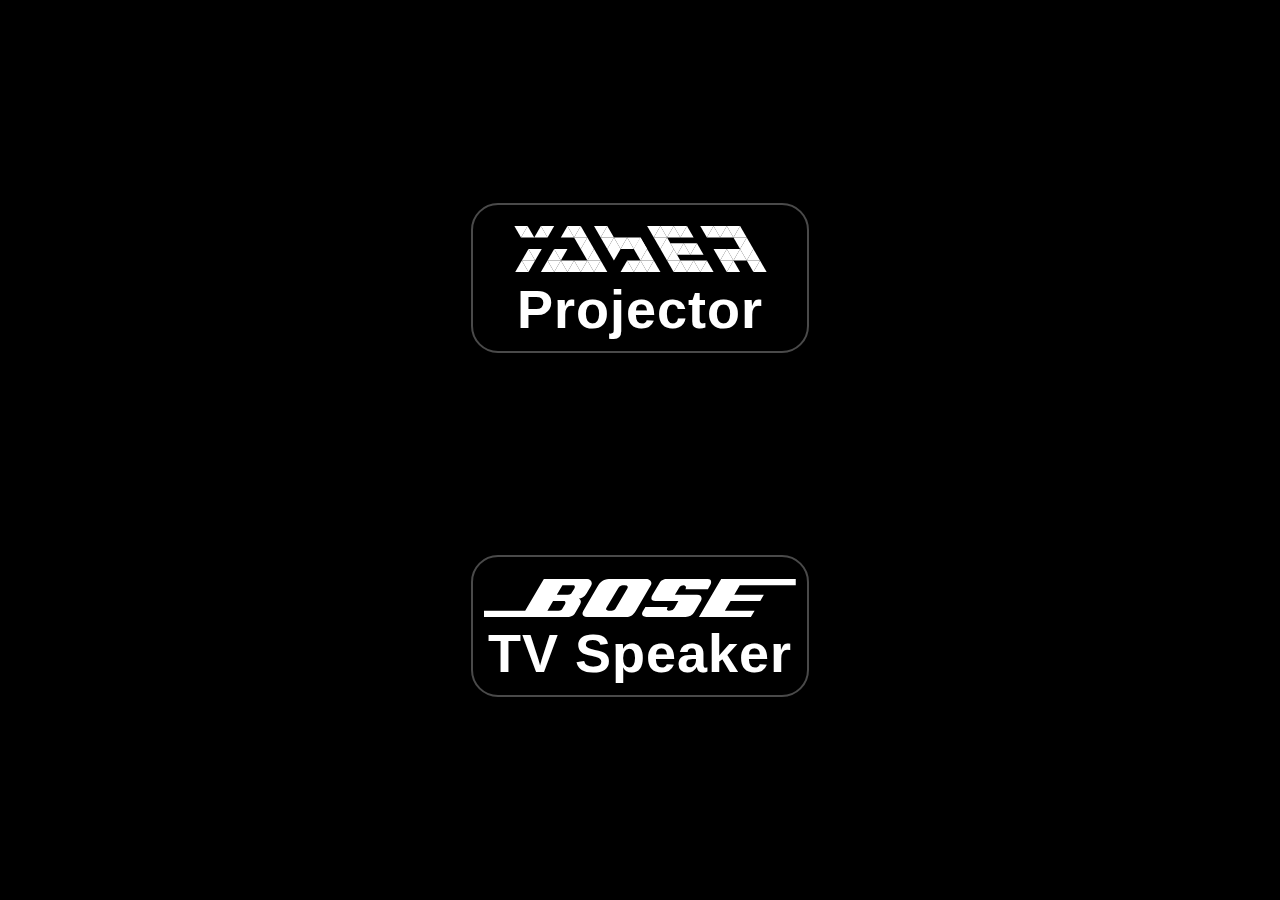
==== index.html @ 28f8e18d "Add a web app manifest" ====
<!doctype html>
<html lang=en>
<head>
<meta charset=utf-8>
<meta name=viewport content="width=device-width, initial-scale=1, maximum-scale=1">
<meta name="mobile-web-app-capable" content="yes">
<link rel="manifest" href="site.webmanifest">
<link rel="icon" href="assets/icon-192.png" type="image/png" sizes="192x192">
<title>Remotes</title>
<script defer src="common.js"></script>
<script defer src="fa/selection.min.js"></script>
<style>
html {
	height: 100%;
}
body {
	height: 100%;
	margin: 0;
	display: grid;
	grid-template-columns: 1fr auto 1fr;
	background-color: black;
	color: white;
	text-align: center;
	letter-spacing: 1px;
  font: bold 54px sans-serif;
}
body > div {
	grid-column: 2;
	display: grid;
	align-content: space-evenly;
}
a {
	color: white;
	border: 2px solid rgb(74 74 74);
	padding: 0.2em;
	border-radius: 0.5em;
}
a:not(:focus-visible) {
	text-decoration: none;
}
a img {
	display: block;
	margin: 0.2em auto 0.1em;
}
</style>
</head>
<body>
	<div>
		<a href="yaber_y31.html"><img src="assets/yaber-logo.svg" alt=Yaber width=253 height=46><div>Projector</div></a>
		<a href="bose_tv_speaker.html"><img src="assets/bose-logo.svg" alt=Bose width=312 height=38><div>TV Speaker</div></a>
	</div>
</body>
</html>
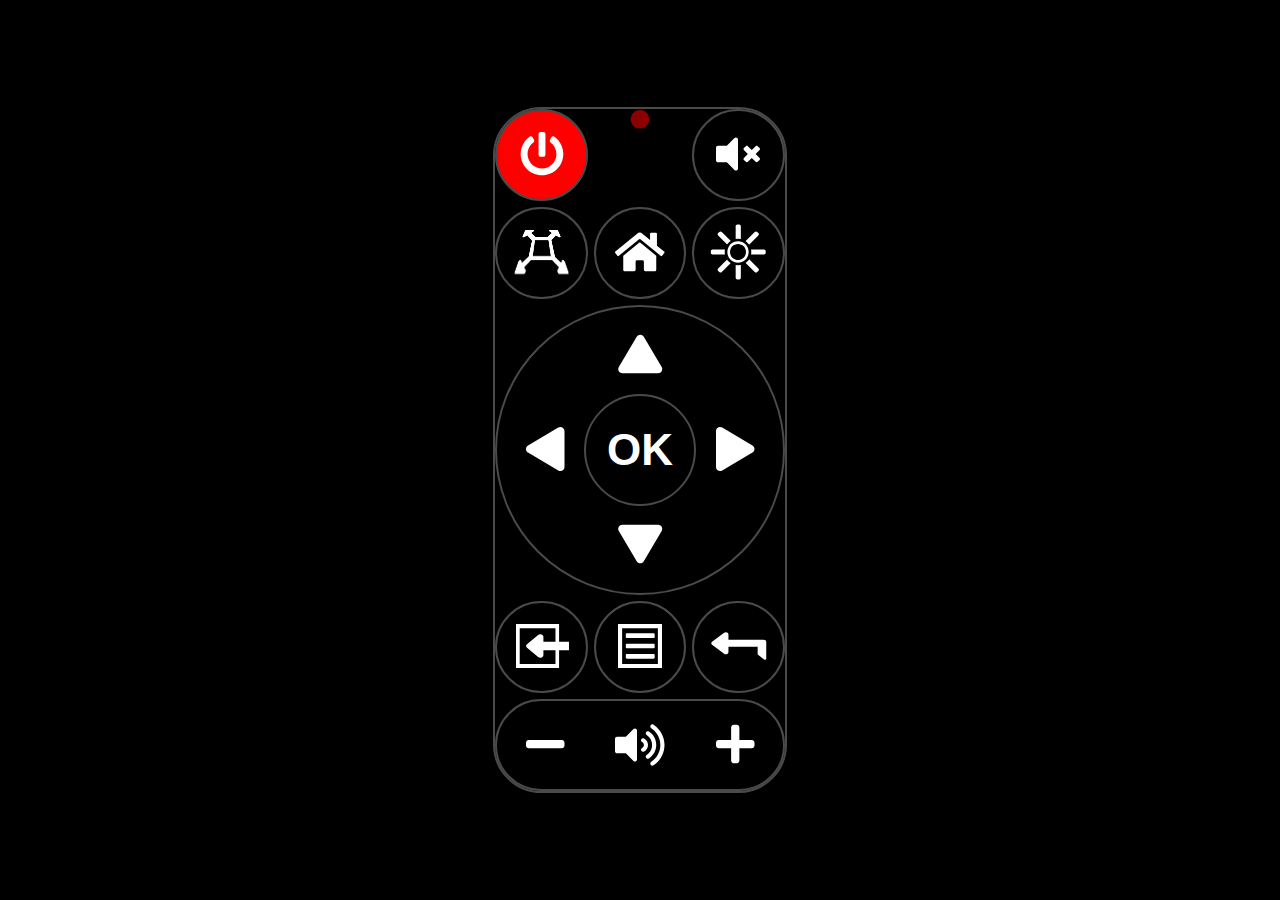
==== commit 7107fee9: "Make volume multi-press (like power)" ====
--- a/index.html
+++ b/index.html
@@ -4,10 +4,7 @@
 <meta charset=utf-8>
 <meta name=viewport content="width=device-width, initial-scale=1, maximum-scale=1">
 <meta name="mobile-web-app-capable" content="yes">
-<link rel="manifest" href="site.webmanifest">
-<link rel="icon" href="assets/icon-192.png" type="image/png" sizes="192x192">
-<title>Remotes</title>
-<script defer src="common.js"></script>
+<title>Remote</title>
 <script defer src="fa/selection.min.js"></script>
 <style>
 html {
@@ -16,38 +13,199 @@
 body {
 	height: 100%;
 	margin: 0;
-	display: grid;
-	grid-template-columns: 1fr auto 1fr;
+	font-size: 44px;
+	display: grid;
+	place-items: center;
+	line-height: 1;
 	background-color: black;
 	color: white;
-	text-align: center;
-	letter-spacing: 1px;
-  font: bold 54px sans-serif;
-}
-body > div {
-	grid-column: 2;
-	display: grid;
-	align-content: space-evenly;
-}
-a {
-	color: white;
+}
+device {
+	height: calc(2.1em * 7 + 6px * (7 - 1));
+	width: calc(2.1em * 3 + 6px * (3 - 1));
+	display: grid;
+	grid: repeat(7, 1fr) / repeat(3, 1fr);
+	grid-gap: 6px;
 	border: 2px solid rgb(74 74 74);
-	padding: 0.2em;
-	border-radius: 0.5em;
-}
-a:not(:focus-visible) {
-	text-decoration: none;
-}
-a img {
-	display: block;
-	margin: 0.2em auto 0.1em;
+	border-radius: 1.1em;
+}
+#led {
+	color: darkred;
+}
+device div {
+	display: grid;
+}
+device div, device button {
+	border: 2px solid rgb(74 74 74);
+	border-radius: 16em;
+}
+device div > div {
+	margin: -0.2em;
+}
+device span {
+	display: grid;
+	justify-content: center;
+	align-items: center;
+}
+device > button {
+	padding: 0px;
+}
+device button {
+	font-size: unset;
+	line-height: unset;
+	font-weight: bold;
+	background-color: unset;
+	color: unset;
+	touch-action: none;
+}
+device button:focus {
+	outline: none;
+}
+device div.rows-3 {
+	grid-template-rows: repeat(3, 1fr);
+	grid-row: span 3;
+}
+device div.columns-3 {
+	grid-template-columns: repeat(3, 1fr);
+	grid-column: span 3;
+}
+device div.columns-3 button {
+	border: none;
+}
+device button .left-1 {
+	transform: translateX(-0.1em);
+}
+device button .left-1.grow-4-x-4 {
+	transform: scaleX(1.2);
+	clip-path: inset(-0.14em);
+}
+device button .fa-rotate-270.grow-x-4 {
+	transform: scaleX(1.25) rotate(270deg);
+}
+device button[data-keycode=KEY_DISPLAY_OFF] {
+	background: red;
+}
+device button[data-keycode=KEY_ANGLE] .tilt {
+	transform: perspective(45px) scaleY(2.22) translate3d(0, -5.2px, -45px) rotateX(60deg);
+	height: 100%;
 }
 </style>
 </head>
 <body>
-	<div>
-		<a href="yaber_y31.html"><img src="assets/yaber-logo.svg" alt=Yaber width=253 height=46><div>Projector</div></a>
-		<a href="bose_tv_speaker.html"><img src="assets/bose-logo.svg" alt=Bose width=312 height=38><div>TV Speaker</div></a>
+<device data-keymap="yaber_y31">
+	<button data-keycode="KEY_DISPLAY_OFF" data-delays="0.5"><i class="fas fa-power-off"></i></button>
+	<span><i id="led" class="fas fa-circle" data-fa-transform="shrink-9 up-13"></i></span>
+	<button data-keycode="KEY_MUTE"><i class="fas fa-volume-mute"></i></button>
+
+	<button data-keycode="KEY_ANGLE"><span class="fa-layers fa-fw"><span class="tilt">
+		<i class="fas fa-long-arrow-alt-left" data-fa-transform="rotate-45 grow-12 up-8 left-8"></i>
+		<i class="fas fa-long-arrow-alt-up" data-fa-transform="rotate-45 grow-12 up-8 right-8"></i>
+		<i class="fas fa-long-arrow-alt-right" data-fa-transform="rotate-45 down-8 right-8"></i>
+		<i class="fas fa-long-arrow-alt-down" data-fa-transform="rotate-45 down-8 left-8"></i>
+		<i class="fas fa-square-full"></i>
+		<i class="fas fa-square-full" style="color:black" data-fa-transform="shrink-5 down-0.5"></i>
+		</span></span>
+	</button>
+	<button data-keycode="KEY_HOME"><i class="fas fa-home"></i></button>
+	<button data-keycode="KEY_DISPLAYTOGGLE">
+		<span class="fa-layers fa-fw">
+			<i class="fas fa-minus" data-fa-transform="shrink-6 left-5.6"></i>
+			<i class="fas fa-minus" data-fa-transform="shrink-6 rotate-45 up-4 left-4"></i>
+			<i class="fas fa-minus" data-fa-transform="shrink-6 rotate-90 up-5.6"></i>
+			<i class="fas fa-minus" data-fa-transform="shrink-6 rotate-135 up-4 right-4"></i>
+			<i class="fas fa-minus" data-fa-transform="shrink-6 rotate-180 right-5.6"></i>
+			<i class="fas fa-minus" data-fa-transform="shrink-6 rotate-225 down-4 right-4"></i>
+			<i class="fas fa-minus" data-fa-transform="shrink-6 rotate-270 down-5.6"></i>
+			<i class="fas fa-minus" data-fa-transform="shrink-6 rotate-315 down-4 left-4"></i>
+			<i class="fas fa-circle" style="color:black" data-fa-transform="shrink-6"></i>
+			<i class="fas fa-circle" data-fa-transform="shrink-8"></i>
+			<i class="fas fa-circle" style="color:black" data-fa-transform="shrink-10"></i>
+		</span>
+	</button>
+
+	<div class="rows-3 columns-3">
+		<span></span>
+		<button data-keycode="KEY_UP"><i class="fas fa-play fa-rotate-270"></i></button>
+		<span></span>
+		<button data-keycode="KEY_LEFT"><i class="fas fa-play fa-rotate-180"></i></button>
+		<div><button data-keycode="KEY_OK"><span>OK</span></button></div>
+		<button data-keycode="KEY_RIGHT"><i class="fas fa-play"></i></button>
+		<span></span>
+		<button data-keycode="KEY_DOWN"><i class="fas fa-play fa-rotate-90"></i></button>
+		<span></span>
 	</div>
+
+	<button data-keycode="KEY_SELECT"><span class="fa-layers fa-fw">
+		<i class="fas fa-square-full left-1" data-fa-transform="shrink-3" data-fa-mask="fas fa-square-full"></i>
+		<i class="fas fa-long-arrow-alt-left left-1 grow-4-x-4" data-fa-transform="right-5 grow-4"></i>
+	</span></button>
+	<button data-keycode="KEY_MENU"><span class="fa-layers">
+		<i class="fas fa-square-full" data-fa-transform="shrink-3" data-fa-mask="fas fa-square-full"></i>
+		<i class="fas fa-bars" data-fa-transform="shrink-4"></i>
+	</span></button>
+	<button data-keycode="KEY_BACK"><i class="fas fa-level-up-alt fa-rotate-270 grow-x-4"></i></button>
+
+	<div class="columns-3">
+		<button data-keycode="KEY_VOLUMEDOWN" data-delays="0.1,0.1,0.1,0.1"><i class="fas fa-minus"></i></button>
+		<span><i class="fas fa-volume-up"></i></span>
+		<button data-keycode="KEY_VOLUMEUP" data-delays="0.1,0.1,0.1,0.1"><i class="fas fa-plus"></i></button>
+	</div>
+</device>
+<script type="text/javascript">
+	let touchstart = (event) => {
+		event.preventDefault();
+		let button = event.target.closest('button');
+		if (!button) return;
+		console.log(event.type, button.dataset.keycode)
+		let data = {
+			"keymap": button.closest('device').dataset.keymap,
+			"keycode": button.dataset.keycode,
+		};
+		if (button.dataset.hasOwnProperty('delays')) {
+			data.delays = button.dataset.delays
+		}
+		let led = document.getElementById('led');
+		led.style = "color:red";
+		let query = Object.entries(data).map(([k, v]) => escape(k) + '=' + escape(v)).join('&');
+		let xhr = new XMLHttpRequest();
+		xhr.open("POST", "/cgi-bin/ir-ctl-send?" + query);
+		xhr.addEventListener("load", () => {
+			led.style = "";
+			msg = xhr.status + " " + xhr.statusText + ":\n" + xhr.response;
+			if (xhr.status >= 200 && xhr.status < 300) {
+				if (xhr.response) {
+					console.warn(msg);
+					alert(msg);
+				}
+			} else {
+				console.error(msg);
+				alert(msg);
+			}
+		});
+		xhr.addEventListener("error", () => {
+			led.style = "";
+			alert("Error trying to connect to server");
+		});
+		xhr.send();
+	};
+	let touchend = (event) => {
+		let button = event.target.closest('button');
+		if (!button) return;
+		event.preventDefault();
+		console.log(event.type, button.dataset.keycode)
+	};
+	let buttondown = (event) => {
+		if (event.button == 0) touchstart(event)
+	}
+	let buttonup = (event) => {
+		if (event.button == 0) touchend(event)
+	}
+	[...document.getElementsByTagName('device')].forEach(element => {
+		element.addEventListener('touchstart', touchstart);
+		element.addEventListener('mousedown', buttondown);
+		element.addEventListener('touchend', touchend);
+		element.addEventListener('mouseup', buttonup);
+	});
+</script>
 </body>
 </html>
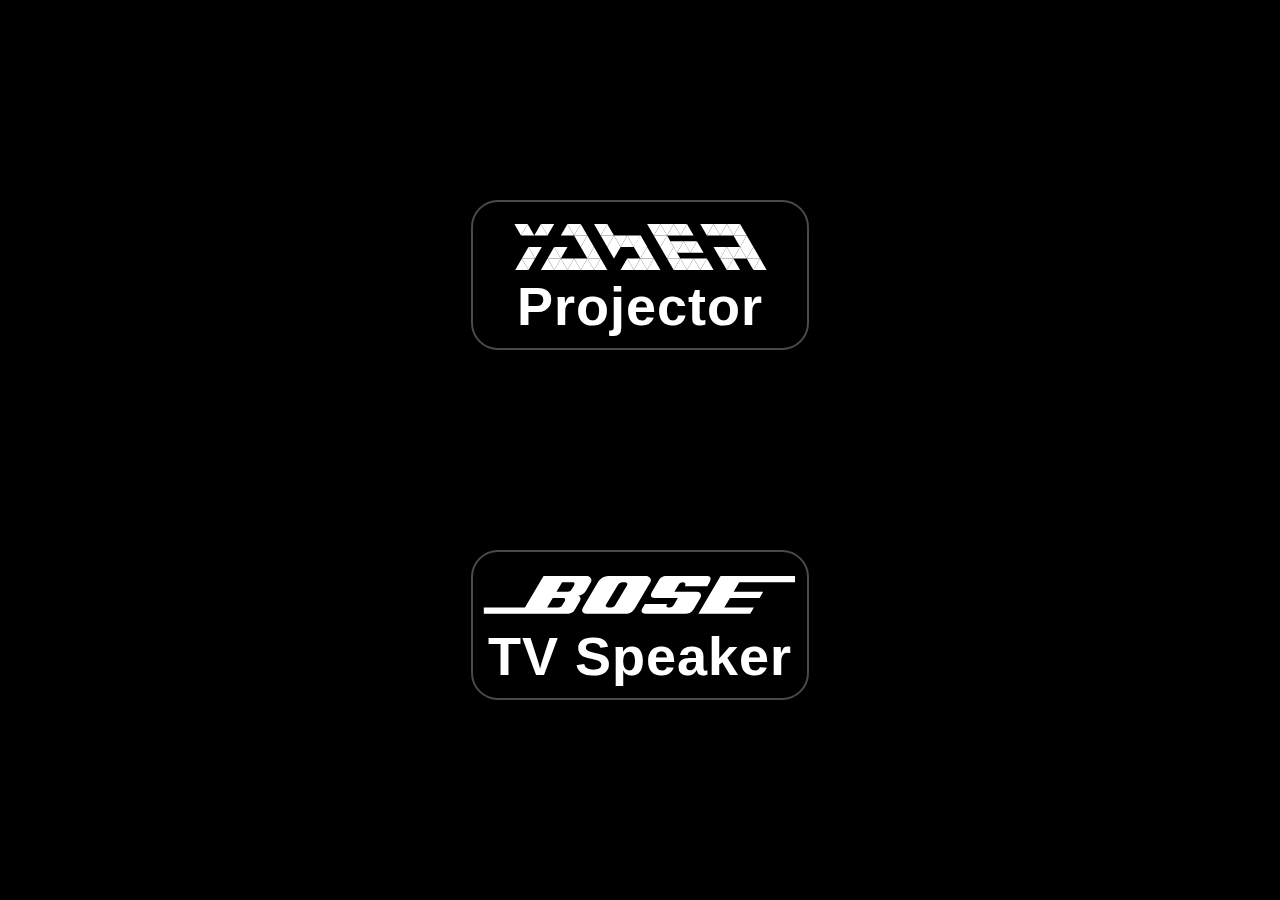
==== commit 3b36b406: "Add more SVG assets for Bose TV Speaker remote" ====
--- a/index.html
+++ b/index.html
@@ -4,7 +4,10 @@
 <meta charset=utf-8>
 <meta name=viewport content="width=device-width, initial-scale=1, maximum-scale=1">
 <meta name="mobile-web-app-capable" content="yes">
-<title>Remote</title>
+<link rel="manifest" href="site.webmanifest">
+<link rel="icon" href="assets/icon-192.png" type="image/png" sizes="192x192">
+<title>Remotes</title>
+<script defer src="common.js"></script>
 <script defer src="fa/selection.min.js"></script>
 <style>
 html {
@@ -13,199 +16,45 @@
 body {
 	height: 100%;
 	margin: 0;
-	font-size: 44px;
 	display: grid;
-	place-items: center;
-	line-height: 1;
+	grid-template-columns: 1fr auto 1fr;
 	background-color: black;
 	color: white;
+	text-align: center;
+	letter-spacing: 1px;
+  font: bold 54px sans-serif;
 }
-device {
-	height: calc(2.1em * 7 + 6px * (7 - 1));
-	width: calc(2.1em * 3 + 6px * (3 - 1));
+body > div {
+	grid-column: 2;
 	display: grid;
-	grid: repeat(7, 1fr) / repeat(3, 1fr);
-	grid-gap: 6px;
+	align-content: space-evenly;
+}
+a {
+	color: white;
 	border: 2px solid rgb(74 74 74);
-	border-radius: 1.1em;
+	padding: 0.2em;
+	border-radius: 0.5em;
 }
-#led {
-	color: darkred;
+a:not(:focus-visible) {
+	text-decoration: none;
 }
-device div {
-	display: grid;
+a img {
+	display: block;
+	margin: 0.2em auto 0.1em;
 }
-device div, device button {
-	border: 2px solid rgb(74 74 74);
-	border-radius: 16em;
+a svg {
+	display: block;
+	margin: 0.2em auto 0.1em;
 }
-device div > div {
-	margin: -0.2em;
-}
-device span {
-	display: grid;
-	justify-content: center;
-	align-items: center;
-}
-device > button {
-	padding: 0px;
-}
-device button {
-	font-size: unset;
-	line-height: unset;
-	font-weight: bold;
-	background-color: unset;
-	color: unset;
-	touch-action: none;
-}
-device button:focus {
-	outline: none;
-}
-device div.rows-3 {
-	grid-template-rows: repeat(3, 1fr);
-	grid-row: span 3;
-}
-device div.columns-3 {
-	grid-template-columns: repeat(3, 1fr);
-	grid-column: span 3;
-}
-device div.columns-3 button {
-	border: none;
-}
-device button .left-1 {
-	transform: translateX(-0.1em);
-}
-device button .left-1.grow-4-x-4 {
-	transform: scaleX(1.2);
-	clip-path: inset(-0.14em);
-}
-device button .fa-rotate-270.grow-x-4 {
-	transform: scaleX(1.25) rotate(270deg);
-}
-device button[data-keycode=KEY_DISPLAY_OFF] {
-	background: red;
-}
-device button[data-keycode=KEY_ANGLE] .tilt {
-	transform: perspective(45px) scaleY(2.22) translate3d(0, -5.2px, -45px) rotateX(60deg);
-	height: 100%;
+.fa-bose {
+	font-size: 0.70em;
 }
 </style>
 </head>
 <body>
-<device data-keymap="yaber_y31">
-	<button data-keycode="KEY_DISPLAY_OFF" data-delays="0.5"><i class="fas fa-power-off"></i></button>
-	<span><i id="led" class="fas fa-circle" data-fa-transform="shrink-9 up-13"></i></span>
-	<button data-keycode="KEY_MUTE"><i class="fas fa-volume-mute"></i></button>
-
-	<button data-keycode="KEY_ANGLE"><span class="fa-layers fa-fw"><span class="tilt">
-		<i class="fas fa-long-arrow-alt-left" data-fa-transform="rotate-45 grow-12 up-8 left-8"></i>
-		<i class="fas fa-long-arrow-alt-up" data-fa-transform="rotate-45 grow-12 up-8 right-8"></i>
-		<i class="fas fa-long-arrow-alt-right" data-fa-transform="rotate-45 down-8 right-8"></i>
-		<i class="fas fa-long-arrow-alt-down" data-fa-transform="rotate-45 down-8 left-8"></i>
-		<i class="fas fa-square-full"></i>
-		<i class="fas fa-square-full" style="color:black" data-fa-transform="shrink-5 down-0.5"></i>
-		</span></span>
-	</button>
-	<button data-keycode="KEY_HOME"><i class="fas fa-home"></i></button>
-	<button data-keycode="KEY_DISPLAYTOGGLE">
-		<span class="fa-layers fa-fw">
-			<i class="fas fa-minus" data-fa-transform="shrink-6 left-5.6"></i>
-			<i class="fas fa-minus" data-fa-transform="shrink-6 rotate-45 up-4 left-4"></i>
-			<i class="fas fa-minus" data-fa-transform="shrink-6 rotate-90 up-5.6"></i>
-			<i class="fas fa-minus" data-fa-transform="shrink-6 rotate-135 up-4 right-4"></i>
-			<i class="fas fa-minus" data-fa-transform="shrink-6 rotate-180 right-5.6"></i>
-			<i class="fas fa-minus" data-fa-transform="shrink-6 rotate-225 down-4 right-4"></i>
-			<i class="fas fa-minus" data-fa-transform="shrink-6 rotate-270 down-5.6"></i>
-			<i class="fas fa-minus" data-fa-transform="shrink-6 rotate-315 down-4 left-4"></i>
-			<i class="fas fa-circle" style="color:black" data-fa-transform="shrink-6"></i>
-			<i class="fas fa-circle" data-fa-transform="shrink-8"></i>
-			<i class="fas fa-circle" style="color:black" data-fa-transform="shrink-10"></i>
-		</span>
-	</button>
-
-	<div class="rows-3 columns-3">
-		<span></span>
-		<button data-keycode="KEY_UP"><i class="fas fa-play fa-rotate-270"></i></button>
-		<span></span>
-		<button data-keycode="KEY_LEFT"><i class="fas fa-play fa-rotate-180"></i></button>
-		<div><button data-keycode="KEY_OK"><span>OK</span></button></div>
-		<button data-keycode="KEY_RIGHT"><i class="fas fa-play"></i></button>
-		<span></span>
-		<button data-keycode="KEY_DOWN"><i class="fas fa-play fa-rotate-90"></i></button>
-		<span></span>
+	<div>
+		<a href="yaber_y31.html"><img src="assets/yaber-logo.svg" alt=Yaber width=253 height=46><div>Projector</div></a>
+		<a href="bose_tv_speaker.html"><i class="fas fa-bose"></i><div>TV Speaker</div></a>
 	</div>
-
-	<button data-keycode="KEY_SELECT"><span class="fa-layers fa-fw">
-		<i class="fas fa-square-full left-1" data-fa-transform="shrink-3" data-fa-mask="fas fa-square-full"></i>
-		<i class="fas fa-long-arrow-alt-left left-1 grow-4-x-4" data-fa-transform="right-5 grow-4"></i>
-	</span></button>
-	<button data-keycode="KEY_MENU"><span class="fa-layers">
-		<i class="fas fa-square-full" data-fa-transform="shrink-3" data-fa-mask="fas fa-square-full"></i>
-		<i class="fas fa-bars" data-fa-transform="shrink-4"></i>
-	</span></button>
-	<button data-keycode="KEY_BACK"><i class="fas fa-level-up-alt fa-rotate-270 grow-x-4"></i></button>
-
-	<div class="columns-3">
-		<button data-keycode="KEY_VOLUMEDOWN" data-delays="0.1,0.1,0.1,0.1"><i class="fas fa-minus"></i></button>
-		<span><i class="fas fa-volume-up"></i></span>
-		<button data-keycode="KEY_VOLUMEUP" data-delays="0.1,0.1,0.1,0.1"><i class="fas fa-plus"></i></button>
-	</div>
-</device>
-<script type="text/javascript">
-	let touchstart = (event) => {
-		event.preventDefault();
-		let button = event.target.closest('button');
-		if (!button) return;
-		console.log(event.type, button.dataset.keycode)
-		let data = {
-			"keymap": button.closest('device').dataset.keymap,
-			"keycode": button.dataset.keycode,
-		};
-		if (button.dataset.hasOwnProperty('delays')) {
-			data.delays = button.dataset.delays
-		}
-		let led = document.getElementById('led');
-		led.style = "color:red";
-		let query = Object.entries(data).map(([k, v]) => escape(k) + '=' + escape(v)).join('&');
-		let xhr = new XMLHttpRequest();
-		xhr.open("POST", "/cgi-bin/ir-ctl-send?" + query);
-		xhr.addEventListener("load", () => {
-			led.style = "";
-			msg = xhr.status + " " + xhr.statusText + ":\n" + xhr.response;
-			if (xhr.status >= 200 && xhr.status < 300) {
-				if (xhr.response) {
-					console.warn(msg);
-					alert(msg);
-				}
-			} else {
-				console.error(msg);
-				alert(msg);
-			}
-		});
-		xhr.addEventListener("error", () => {
-			led.style = "";
-			alert("Error trying to connect to server");
-		});
-		xhr.send();
-	};
-	let touchend = (event) => {
-		let button = event.target.closest('button');
-		if (!button) return;
-		event.preventDefault();
-		console.log(event.type, button.dataset.keycode)
-	};
-	let buttondown = (event) => {
-		if (event.button == 0) touchstart(event)
-	}
-	let buttonup = (event) => {
-		if (event.button == 0) touchend(event)
-	}
-	[...document.getElementsByTagName('device')].forEach(element => {
-		element.addEventListener('touchstart', touchstart);
-		element.addEventListener('mousedown', buttondown);
-		element.addEventListener('touchend', touchend);
-		element.addEventListener('mouseup', buttonup);
-	});
-</script>
 </body>
 </html>
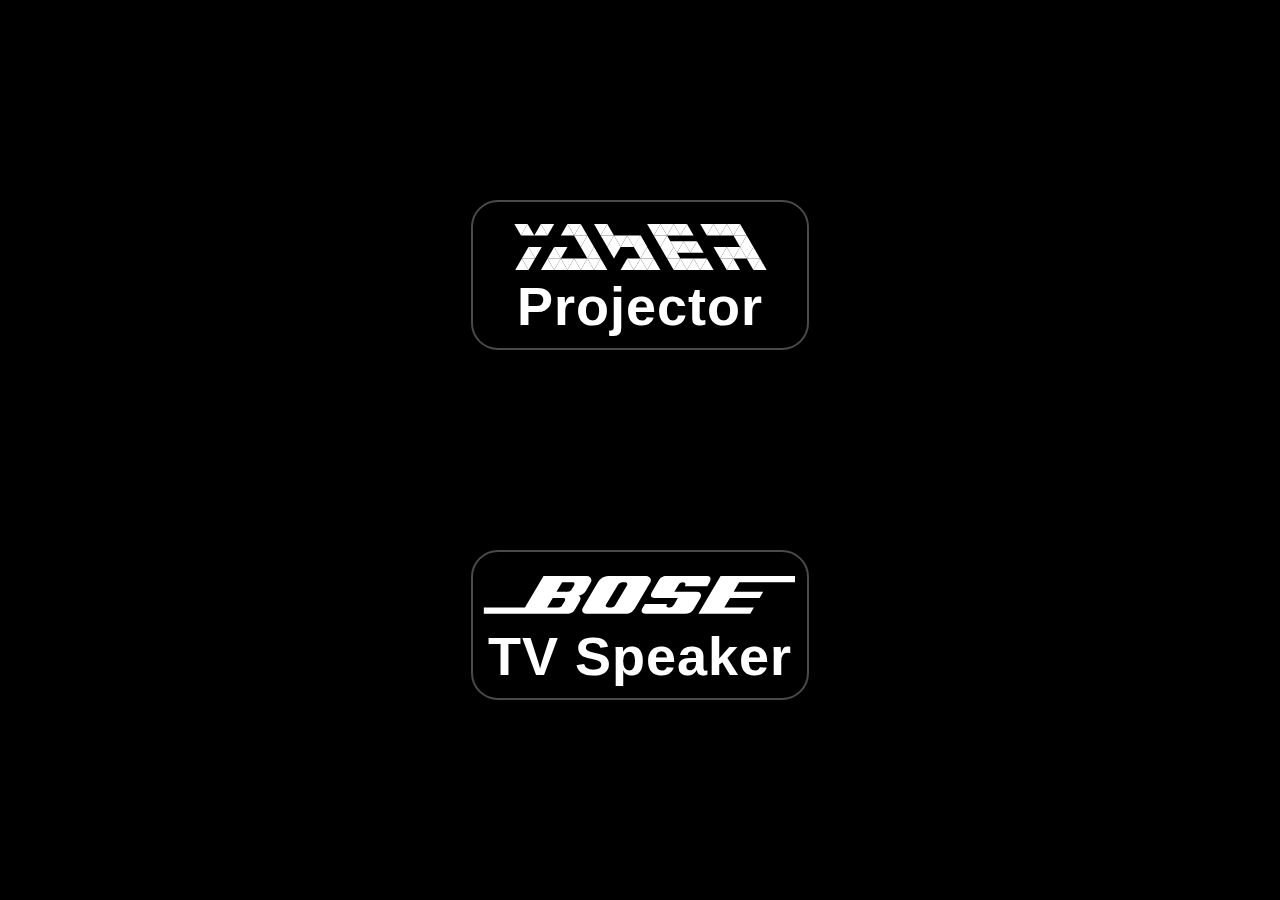
==== commit 63b92856: "Prevent flashing when refreshing the index" ====
--- a/index.html
+++ b/index.html
@@ -34,9 +34,13 @@
 	border: 2px solid rgb(74 74 74);
 	padding: 0.2em;
 	border-radius: 0.5em;
+	min-width: 5.8em;
 }
 a:not(:focus-visible) {
 	text-decoration: none;
+}
+a i::before {
+	content: "\00A0";
 }
 a img {
 	display: block;
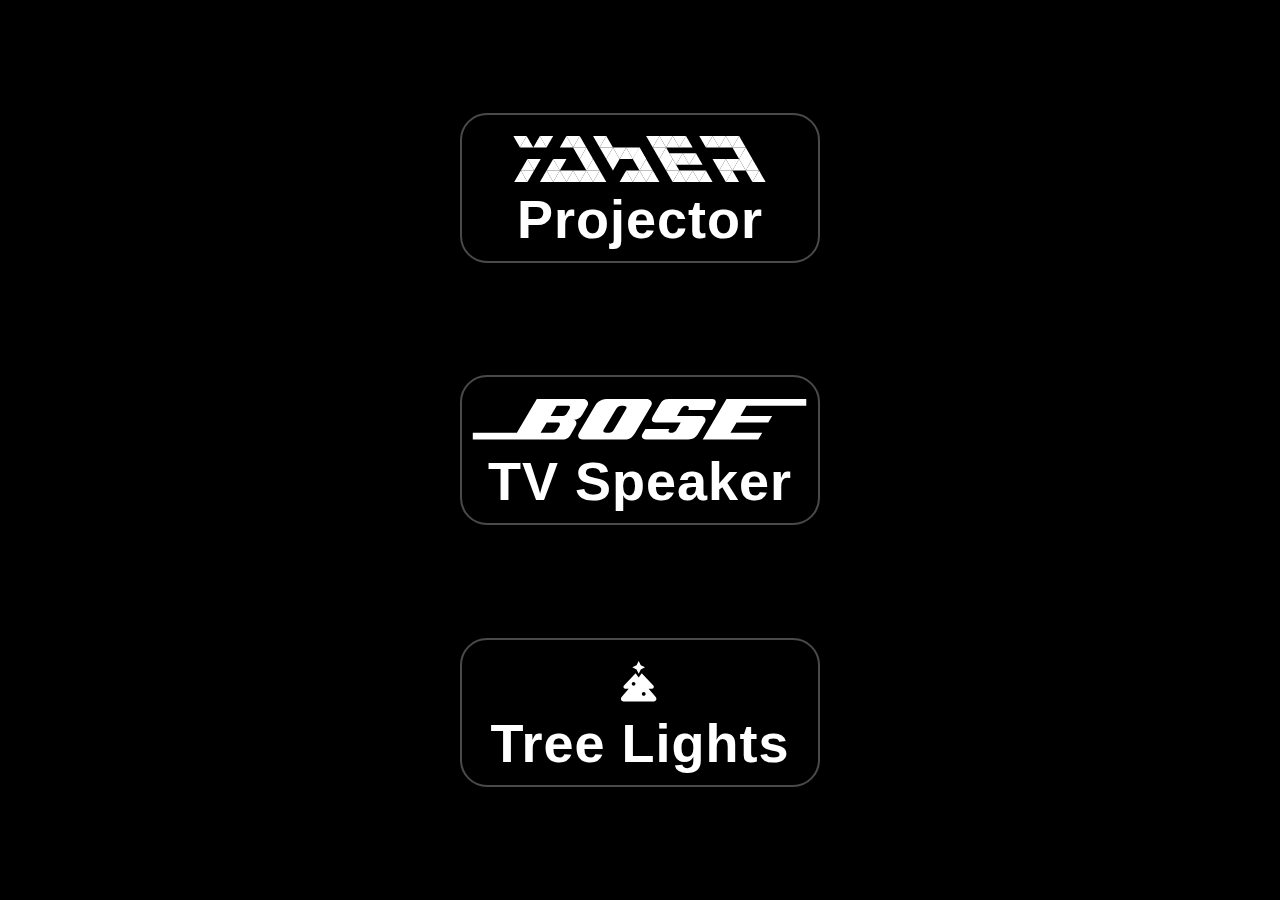
==== commit 206c5ffe: "Add christmas lights" ====
--- a/index.html
+++ b/index.html
@@ -34,7 +34,7 @@
 	border: 2px solid rgb(74 74 74);
 	padding: 0.2em;
 	border-radius: 0.5em;
-	min-width: 5.8em;
+	min-width: 6.2em;
 }
 a:not(:focus-visible) {
 	text-decoration: none;
@@ -50,15 +50,13 @@
 	display: block;
 	margin: 0.2em auto 0.1em;
 }
-.fa-bose {
-	font-size: 0.70em;
-}
 </style>
 </head>
 <body>
 	<div>
 		<a href="yaber_y31.html"><img src="assets/yaber-logo.svg" alt=Yaber width=253 height=46><div>Projector</div></a>
-		<a href="bose_tv_speaker.html"><i class="fas fa-bose"></i><div>TV Speaker</div></a>
+		<a href="bose_tv_speaker.html"><i class="fas fa-bose fa-xs"></i><div>TV Speaker</div></a>
+		<a href="christmas_lights.html"><i class="fas fa-tree-christmas fa-xs"></i><div>Tree Lights</div></a>
 	</div>
 </body>
 </html>
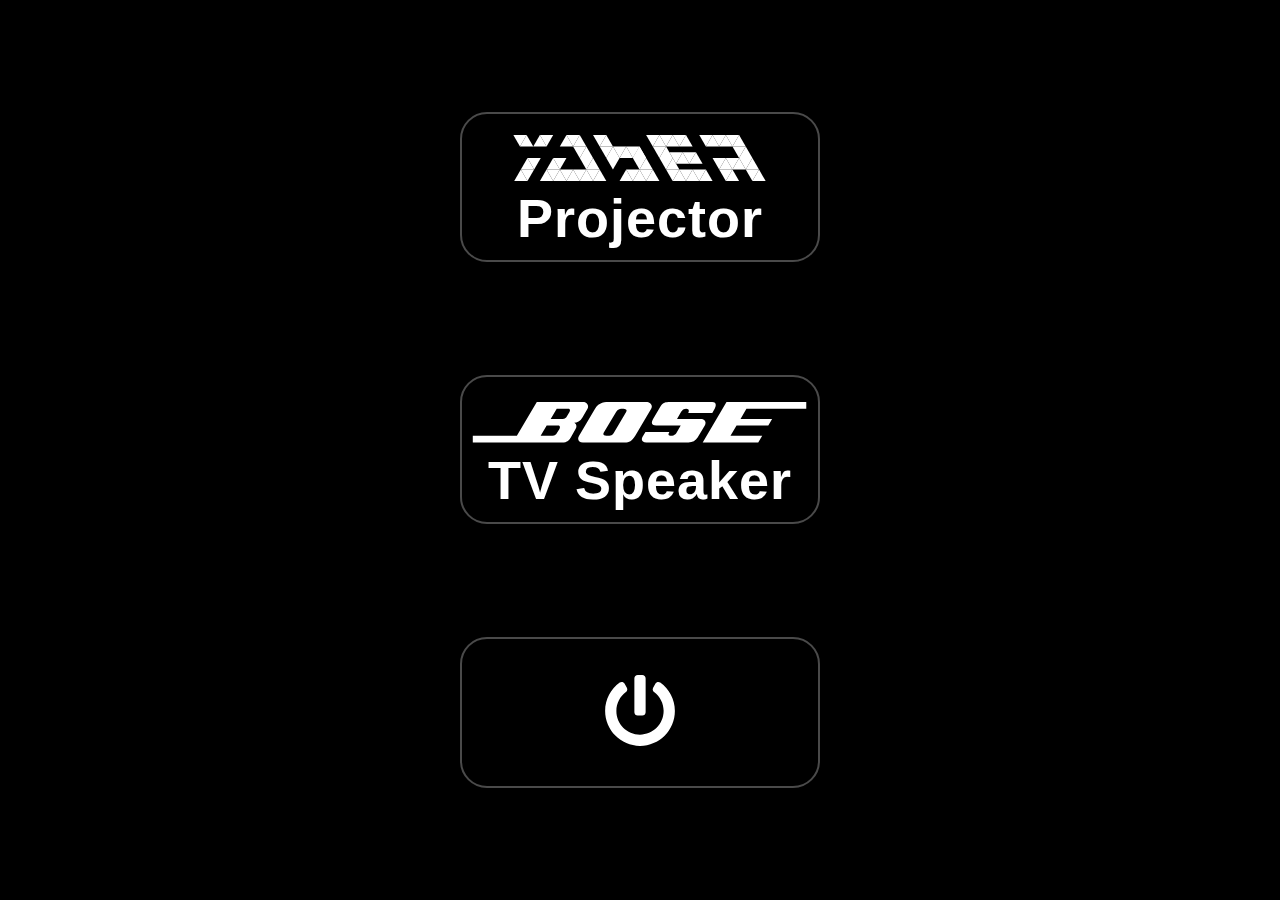
==== commit af7f3183: "Add a macro power button on the landing page" ====
--- a/index.html
+++ b/index.html
@@ -6,31 +6,22 @@
 <meta name="mobile-web-app-capable" content="yes">
 <link rel="manifest" href="site.webmanifest">
 <link rel="icon" href="assets/icon-192.png" type="image/png" sizes="192x192">
+<link rel="stylesheet" href="common.css" />
 <title>Remotes</title>
 <script defer src="common.js"></script>
 <script defer src="fa/selection.min.js"></script>
 <style>
-html {
-	height: 100%;
-}
 body {
-	height: 100%;
-	margin: 0;
-	display: grid;
-	grid-template-columns: 1fr auto 1fr;
-	background-color: black;
-	color: white;
 	text-align: center;
 	letter-spacing: 1px;
   font: bold 54px sans-serif;
 }
-body > div {
-	grid-column: 2;
-	display: grid;
+device {
+	height: 100%;
+	border: none;
 	align-content: space-evenly;
 }
-a {
-	color: white;
+a, button {
 	border: 2px solid rgb(74 74 74);
 	padding: 0.2em;
 	border-radius: 0.5em;
@@ -39,24 +30,26 @@
 a:not(:focus-visible) {
 	text-decoration: none;
 }
-a i::before {
+i::before {
 	content: "\00A0";
 }
 a img {
-	display: block;
-	margin: 0.2em auto 0.1em;
+	margin: 0.1em auto -0.1em;
 }
-a svg {
-	display: block;
-	margin: 0.2em auto 0.1em;
+#led {
+	color: white;
+}
+device button[data-keycode=KEY_POWER] {
+	line-height: 2.32em;
 }
 </style>
 </head>
 <body>
-	<div>
-		<a href="yaber_y31.html"><img src="assets/yaber-logo.svg" alt=Yaber width=253 height=46><div>Projector</div></a>
-		<a href="bose_tv_speaker.html"><i class="fas fa-bose fa-xs"></i><div>TV Speaker</div></a>
-		<a href="christmas_lights.html"><i class="fas fa-tree-christmas fa-xs"></i><div>Tree Lights</div></a>
-	</div>
+	<device data-keymap="macros">
+		<a href="yaber_y31.html"><img src="assets/yaber-logo.svg" alt=Yaber width=253 height=46><br>Projector</a>
+		<a href="bose_tv_speaker.html"><i class="fas fa-bose fa-xs"></i><br>TV Speaker</a>
+		<button data-keycode="KEY_POWER"><i id="led" class="fas fa-power-off fa-lg"></i></button><!---->
+		<!--<a href="christmas_lights.html"><i class="fas fa-tree-christmas fa-xs"></i><div>Tree Lights</div></a>-->
+	</device>
 </body>
 </html>
--- a/common.css
+++ b/common.css
@@ -0,0 +1,48 @@
+:root {
+	height: 100%;
+	background-color: black;
+	color: white;
+}
+body {
+  height: 100%;
+	margin: 0;
+	display: grid;
+	place-items: center;
+	line-height: 1;
+}
+a {
+	color: inherit;
+}
+#led {
+	color: darkred;
+}
+device {
+	display: grid;
+	border: 2px solid rgb(74 74 74);
+	border-radius: 1.1em;
+}
+device div {
+	display: grid;
+}
+device div, device button {
+	border: 2px solid rgb(74 74 74);
+}
+device div > div {
+	margin: -0.2em;
+}
+device span {
+	display: grid;
+	justify-content: center;
+	align-items: center;
+}
+device button {
+	font-size: unset;
+	line-height: unset;
+	font-weight: bold;
+	background-color: unset;
+	color: unset;
+	touch-action: none;
+}
+device button:focus:not(:focus-visible) {
+	outline: none;
+}
